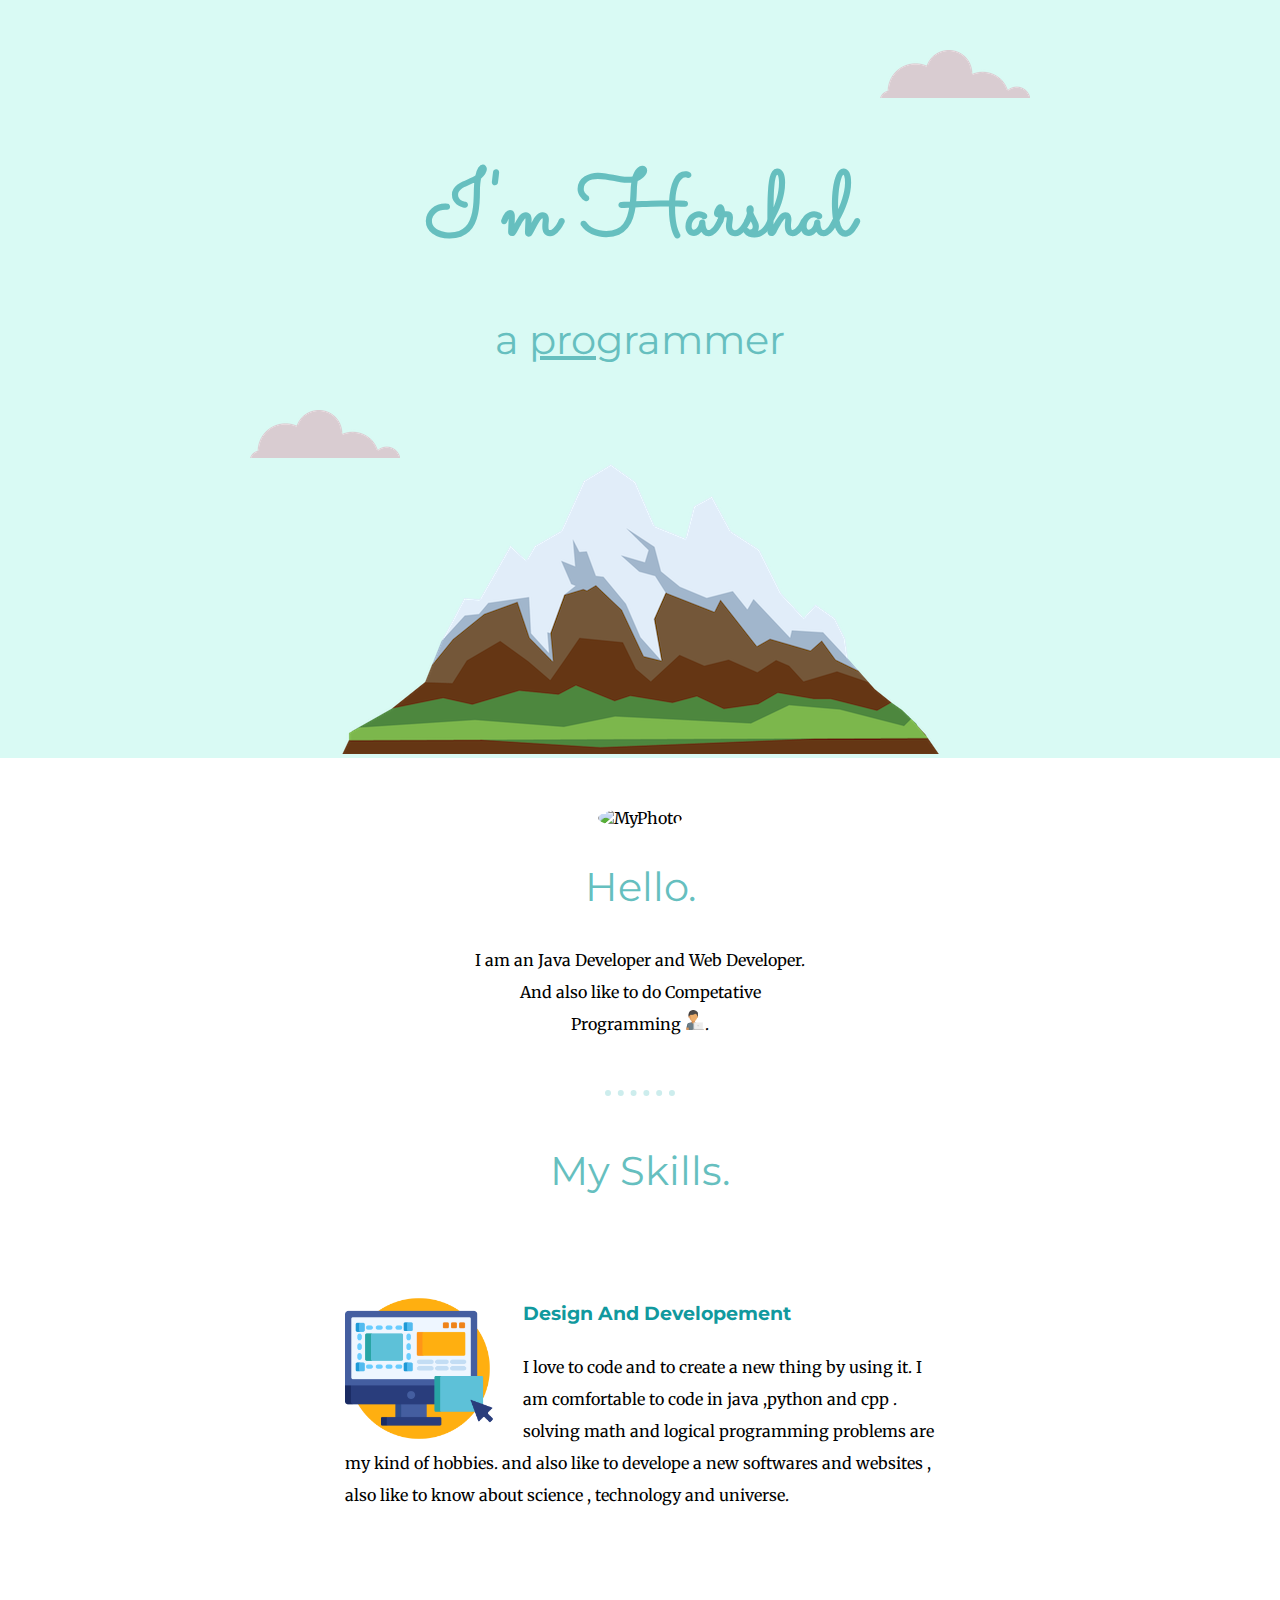
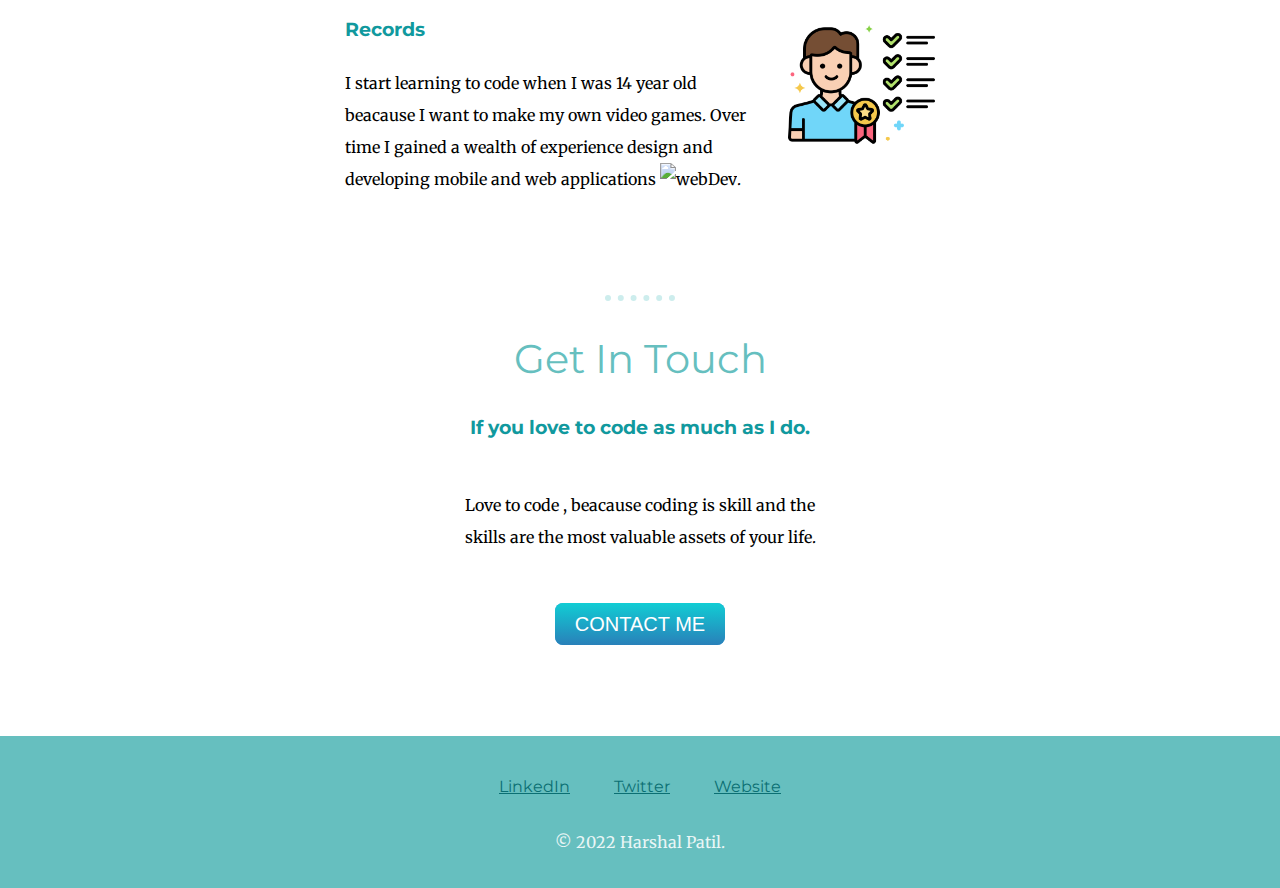
==== index.html @ 70bc445e "change file name to index.html and location of images." ====
<!DOCTYPE html>
<html lang="en">
<head>
    <meta charset="UTF-8">
    <meta http-equiv="X-UA-Compatible" content="IE=edge">
    <meta name="viewport" content="width=device-width, initial-scale=1.0">
    <title>CSS-My Site -- Module 05</title>
    <link rel="stylesheet" href="style.css">
    <link rel="icon" href="/Favicoi/favicon-16x16.png">
    <link rel="preconnect" href="https://fonts.googleapis.com">
    <link rel="preconnect" href="https://fonts.gstatic.com" crossorigin>
    <link href="https://fonts.googleapis.com/css2?family=Merriweather&family=Montserrat&family=Sacramento&display=swap" rel="stylesheet">
</head>
<body>
    <div class="TopBox">
        <img class="top-cloud" src="cloud.png" alt="cloud-img">
        <div  class="info">
            <h1 class="myName">I'm Harshal</h1>
            <h2>a <span class="pro">pro</span>grammer</h2>
        </div>
        <img class="bottom-cloud" src="cloud.png" alt="cloud-img">
        <img class="mountain" src="mountain.png" alt="mountain-img">
    </div>


    <div class="middle-container">
        <div class="profile">
            <img class="myPhoto" src="269781328_391324146120827_2790709833693372562_n.jpg" alt="MyPhoto">
            <h2>Hello.</h2>
            <p class="intro">I am an Java Developer and Web Developer. And also like to do Competative Programming <img class="programmer" src="programmer.png" alt="programmer">.</p>
        </div>
        <hr>
        <div class="skills">
            <h2>My Skills.</h2>
            <div class="skill-row">
            <img class="skillsPhoto1" src="ux.png" alt="mySkills">
            <h3>Design And Developement</h3>
            <p>I love to code and to create a new thing by using it. I am comfortable to code in java ,python and cpp . solving math and logical programming problems are my kind of hobbies. and also like to develope a new softwares and websites , also like to know about science , technology and universe.</p>
        </div>
        <div class="skill-row">
            <img class="skillPhoto2" src="requirements.png" alt="">
            <h3>Records</h3>
            <p>I start learning to code when I was 14 year old beacause I want to make my own video games. Over time I gained a wealth of experience design and developing mobile and web applications <img class="webDev" src="/Image/Extra photo/freelancer.png" alt="webDev">.</p>
        </div>
        </div>
        <hr>
        <div class="contact-me">
            <h2>Get In Touch</h2>
            <h3>If you love to code as much as I do.</h3>
            <p class="comfort">Love to code , beacause coding is skill and the skills are the most valuable assets of your life.</p>
            <a class="btn" href="mailto:name@email.com">CONTACT ME</a>
        </div>
    </div>


    <div class="bottom-container">
        <a class="footer-link" href="https://www.linkedin.com/">LinkedIn</a>
        <a class="footer-link" href="https://twitter.com/">Twitter</a>
        <a class="footer-link" href="https://www.appbrewery.co/">Website</a>
        <p class="copyrite">© 2022 Harshal Patil.</p>
    </div>

</body>

</html>
---- style.css ----
body{
    margin: 0px;
    text-align: center;
    font-family: 'Merriweather', serif;
    /* background-color: #d9faf4; */
}

h1{
    margin: 50px auto 0 auto; 
    font-family: 'Sacramento', cursive;
    font-size: 5.625rem;  /* 1rem or 1 em = 16px */
    color: #66BFBF;
}
h2{
    font-family: 'Montserrat', sans-serif;
    font-size: 2.5rem;
    color: #66BFBF;
    font-weight: normal;
}
h3{
    font-family: 'Montserrat', sans-serif;
    color: #11999E;
}
a{
    color: #0b6f73;
    font-family: 'Montserrat', sans-serif; 
    margin: 10px 20px;
}
a:hover{
    color:white;
}
hr{
    border-style: none;
    border-top-style: dotted;
    border-width: 6px;
    width: 6%;
    color: #cdeded;
}
/* p{
    margin: 0px;
    margin-bottom: 15px; ;
} */
.TopBox{
    background-color:#d9faf4;
    position: relative;
    padding-top: 100px;
    /* border:solid 10px;
    padding: 20px;
    height: 200px;
    width: 200px; */
}

.pro{
    text-decoration: underline;
}

.top-cloud{
    position: absolute;
    right: 250px;
    top: 50px;
}

.bottom-cloud{
    position: absolute;
    left:250px;
    bottom: 300px;
}
.myPhoto{
    height: 150px;
    width: 150px;
    border-radius: 100%;
}

.programmer{
    height: 20px;
    width: 20px;
}
.skillsPhoto1{
    height: 25%;
    width: 25%;
    margin-right: 30px;
    float: left;
}
.skillPhoto2{
    height: 25%;
    width: 25%;
    margin-left: 30px;
    float: right;
}
.webDev{
    height: 25px;
    width: 25px;
}

.skill-row{
    width: 50%;
    margin: 100px auto 100px auto;
    text-align: left;
    line-height: 2;
}
.skills{
    margin-top: 50px;
}
.intro{
    width: 30%;
    margin: auto;
    margin-bottom: 50px;
    line-height: 2;
}

.btn {
    background: #3498db;
    background-image: -webkit-linear-gradient(top, #11cdd4, #2980b9);
    background-image: -moz-linear-gradient(top, #11cdd4, #2980b9);
    background-image: -ms-linear-gradient(top, #11cdd4, #2980b9);
    background-image: -o-linear-gradient(top, #11cdd4, #2980b9);
    background-image: linear-gradient(to bottom, #11cdd4, #2980b9);
    -webkit-border-radius: 28;
    -moz-border-radius: 28;
    border-radius: 8px;
    font-family: Arial;
    color: #ffffff;
    font-size: 20px;
    padding: 10px 20px 10px 20px;
    text-decoration: none;
}

.btn:hover {
    background: #3cb0fd;
    background-image: -webkit-linear-gradient(top, #3cb0fd, #11cdd4);
    background-image: -moz-linear-gradient(top, #3cb0fd, #11cdd4);
    background-image: -ms-linear-gradient(top, #3cb0fd, #11cdd4);
    background-image: -o-linear-gradient(top, #3cb0fd, #11cdd4);
    background-image: linear-gradient(to bottom, #3cb0fd, #11cdd4);
    text-decoration: none;
}

.middle-container{
    margin: 50px;
}
.bottom-container{
    background-color: #66BFBF;
    padding: 40px;
    padding-bottom: 20px;
    margin: 0;
    margin-top: 100px;
}

.copyrite{
    color: #EAF6F6;
    padding: 20px;
    padding-bottom: 0;
}
.comfort{
    margin: 50px auto 60px auto;
    width: 30%;
    line-height: 2;
}
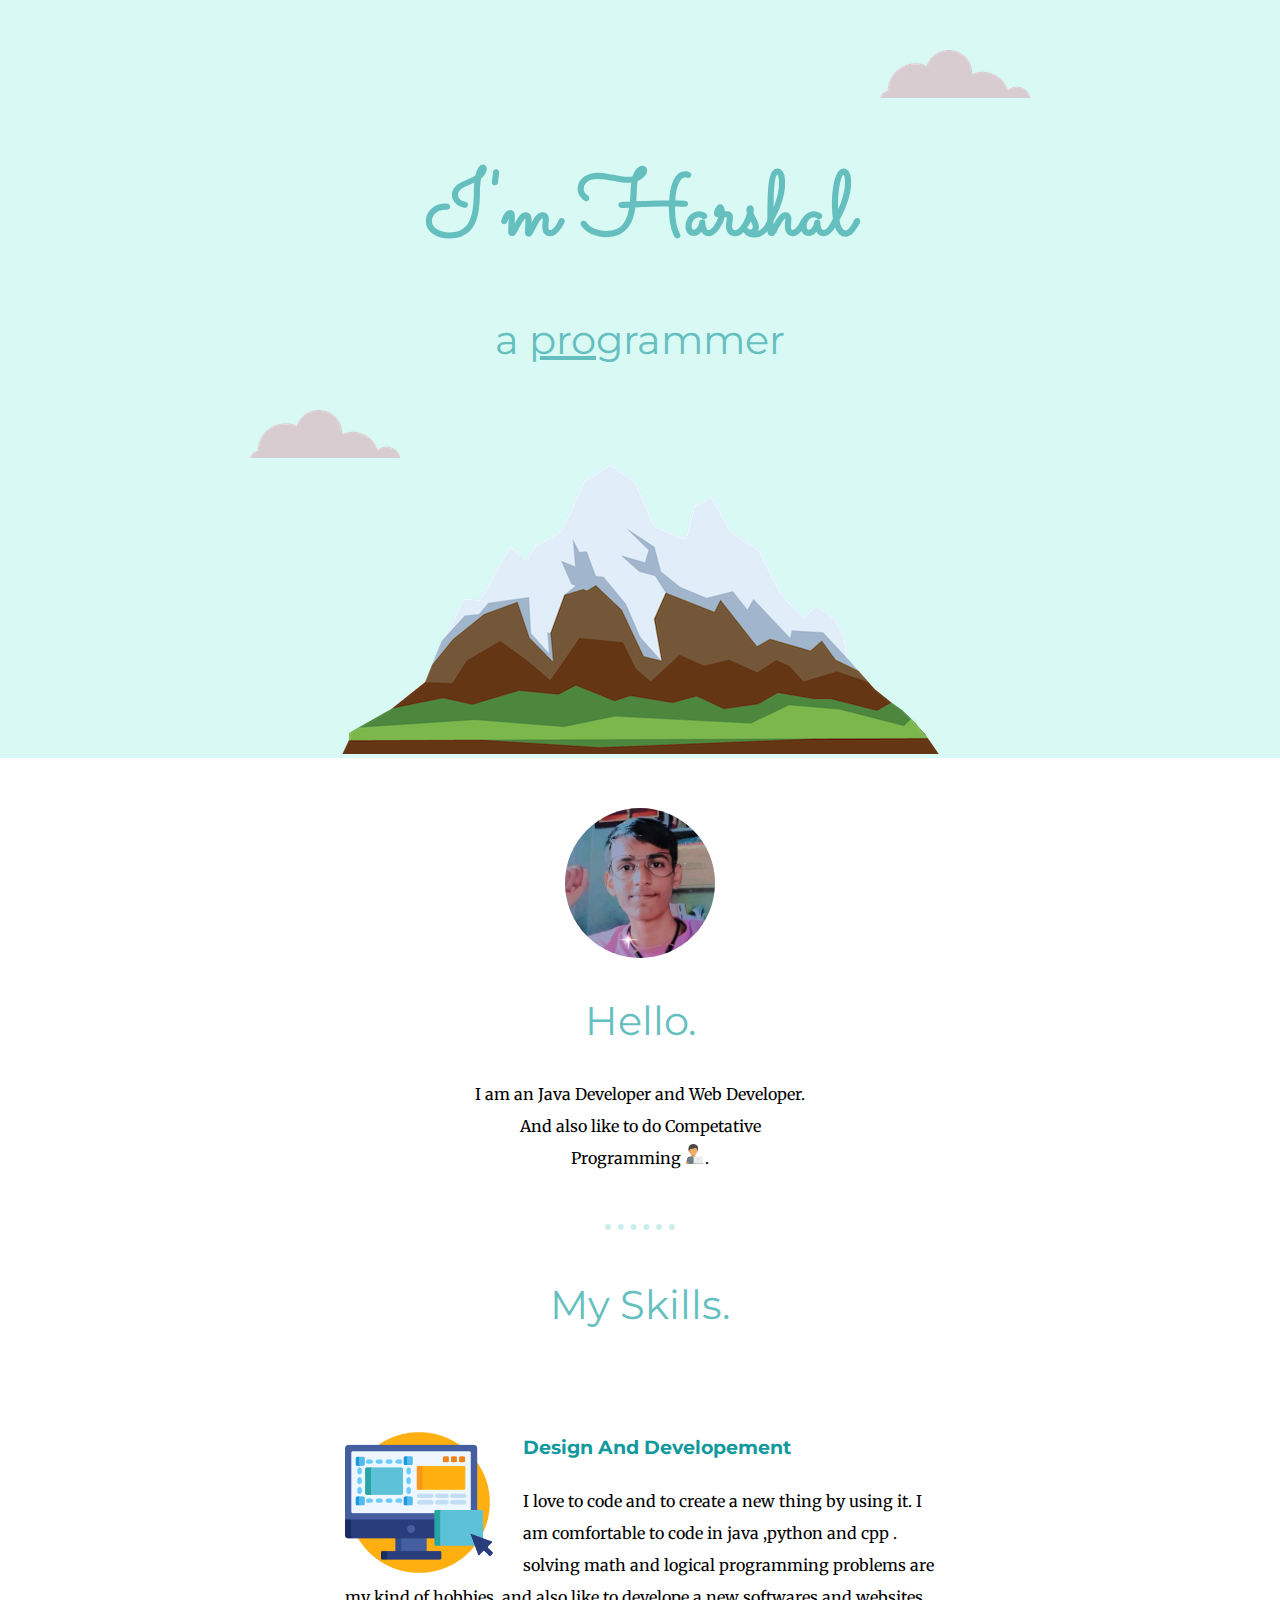
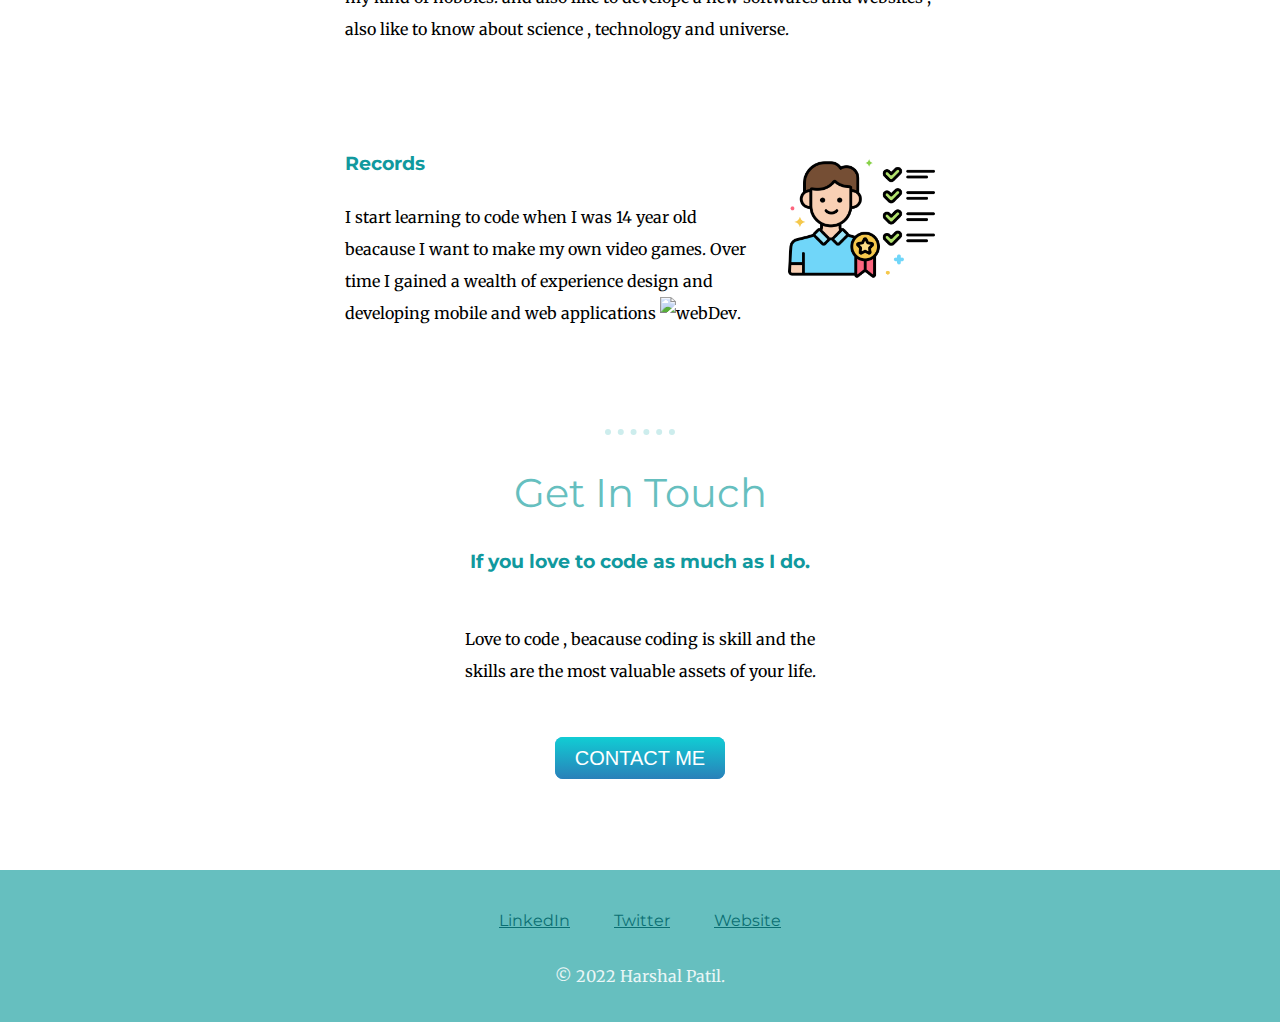
==== commit 5e69e445: "Adding mail" ====
--- a/index.html
+++ b/index.html
@@ -48,7 +48,7 @@
             <h2>Get In Touch</h2>
             <h3>If you love to code as much as I do.</h3>
             <p class="comfort">Love to code , beacause coding is skill and the skills are the most valuable assets of your life.</p>
-            <a class="btn" href="mailto:name@email.com">CONTACT ME</a>
+            <a class="btn" href="patilharsh2312@gmail.com">CONTACT ME</a>
         </div>
     </div>
 
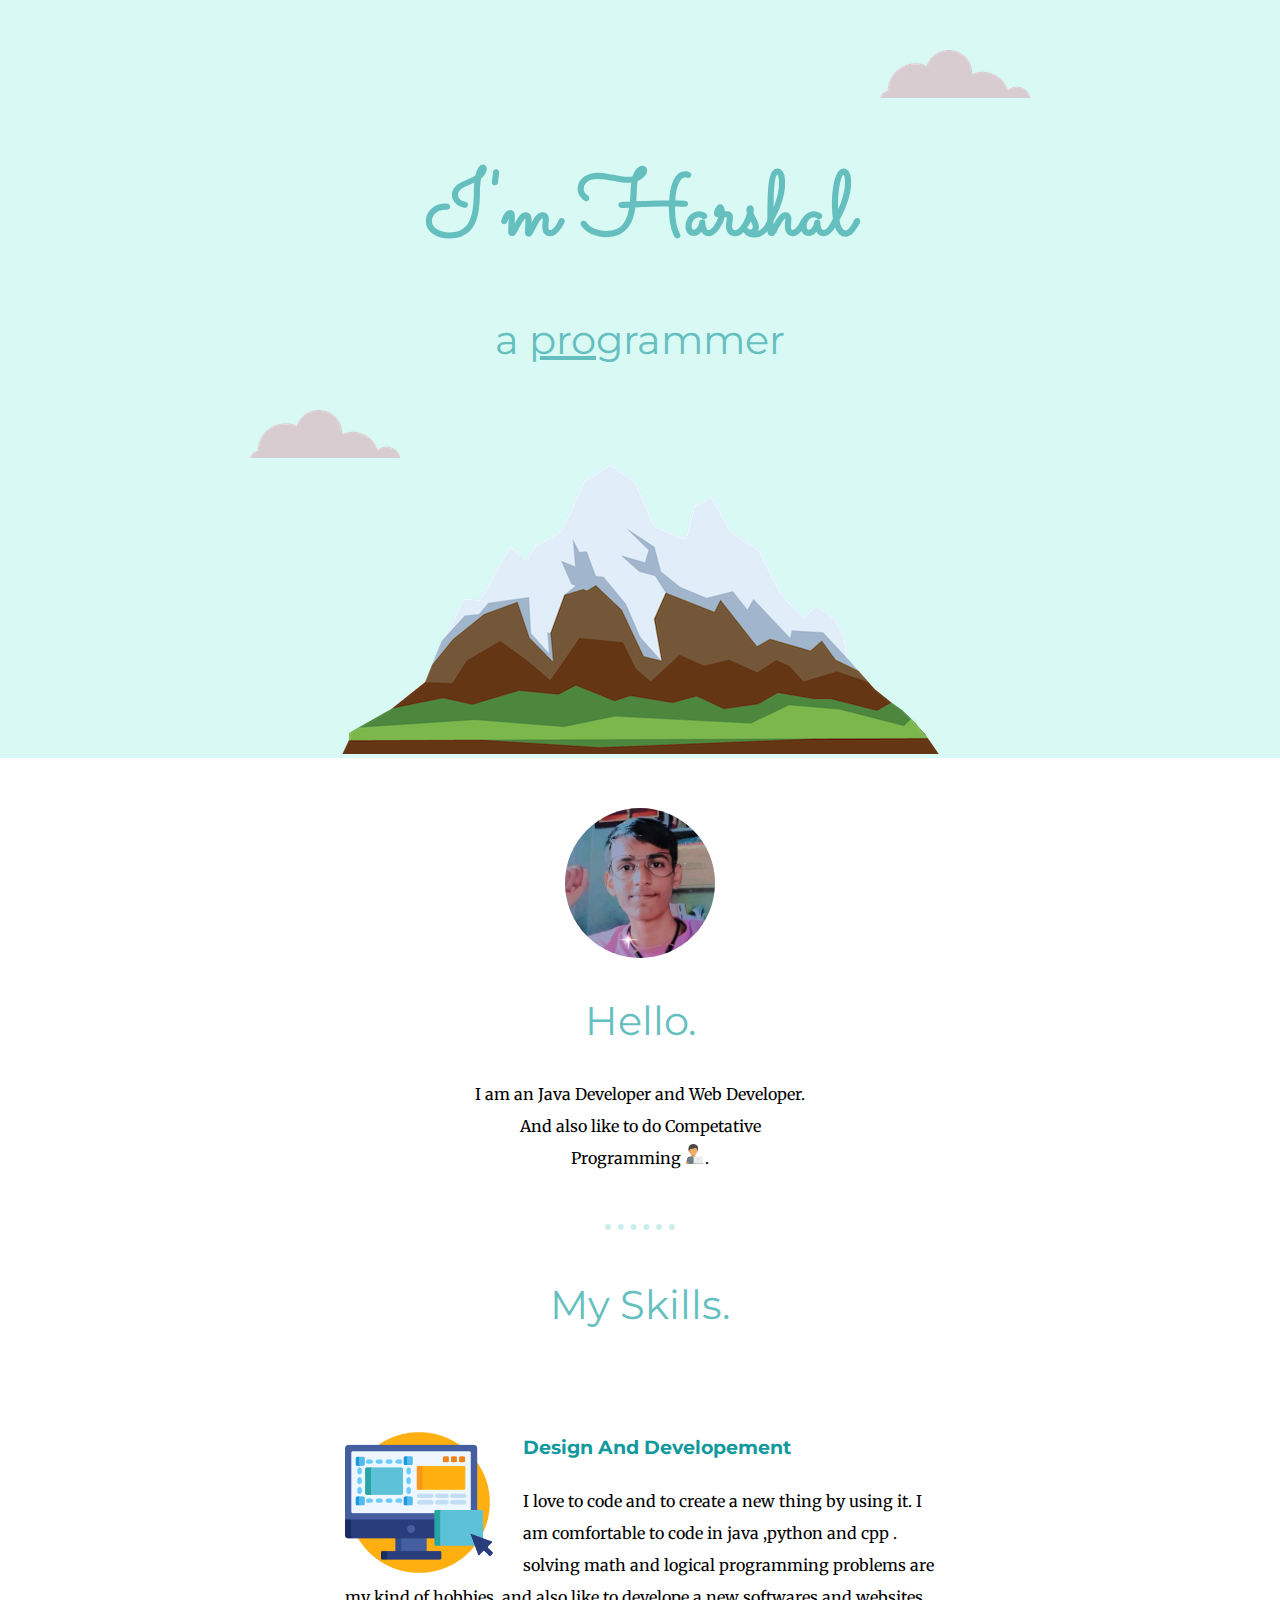
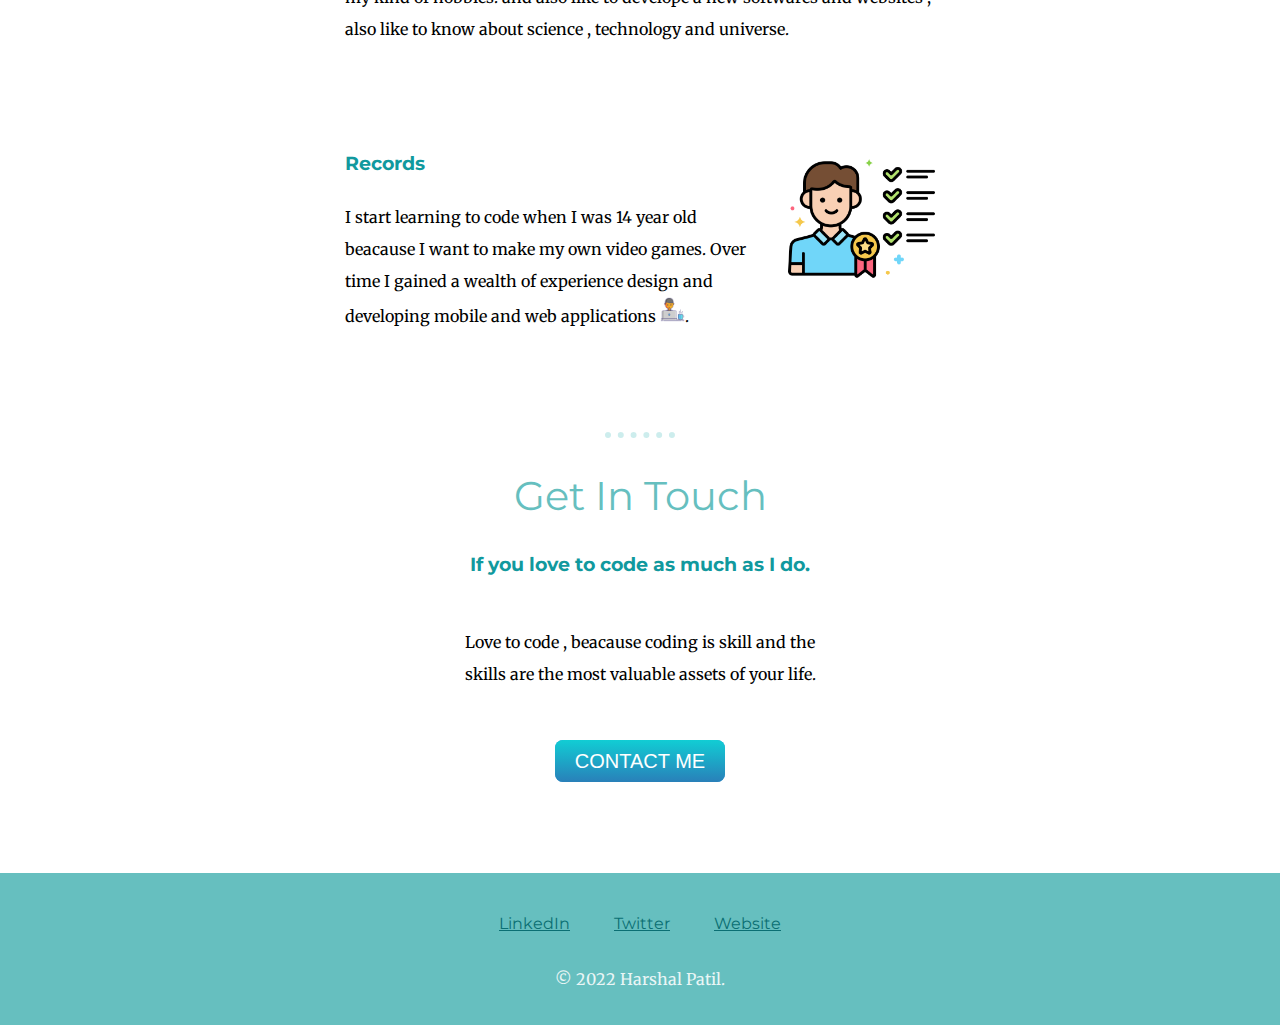
==== commit 2296f206: "Adding icon ( favicon)" ====
--- a/index.html
+++ b/index.html
@@ -6,7 +6,7 @@
     <meta name="viewport" content="width=device-width, initial-scale=1.0">
     <title>CSS-My Site -- Module 05</title>
     <link rel="stylesheet" href="style.css">
-    <link rel="icon" href="/Favicoi/favicon-16x16.png">
+    <link rel="icon" href="favicon-16x16.png">
     <link rel="preconnect" href="https://fonts.googleapis.com">
     <link rel="preconnect" href="https://fonts.gstatic.com" crossorigin>
     <link href="https://fonts.googleapis.com/css2?family=Merriweather&family=Montserrat&family=Sacramento&display=swap" rel="stylesheet">
@@ -40,7 +40,7 @@
         <div class="skill-row">
             <img class="skillPhoto2" src="requirements.png" alt="">
             <h3>Records</h3>
-            <p>I start learning to code when I was 14 year old beacause I want to make my own video games. Over time I gained a wealth of experience design and developing mobile and web applications <img class="webDev" src="/Image/Extra photo/freelancer.png" alt="webDev">.</p>
+            <p>I start learning to code when I was 14 year old beacause I want to make my own video games. Over time I gained a wealth of experience design and developing mobile and web applications <img class="webDev" src="freelancer.png" alt="webDev">.</p>
         </div>
         </div>
         <hr>
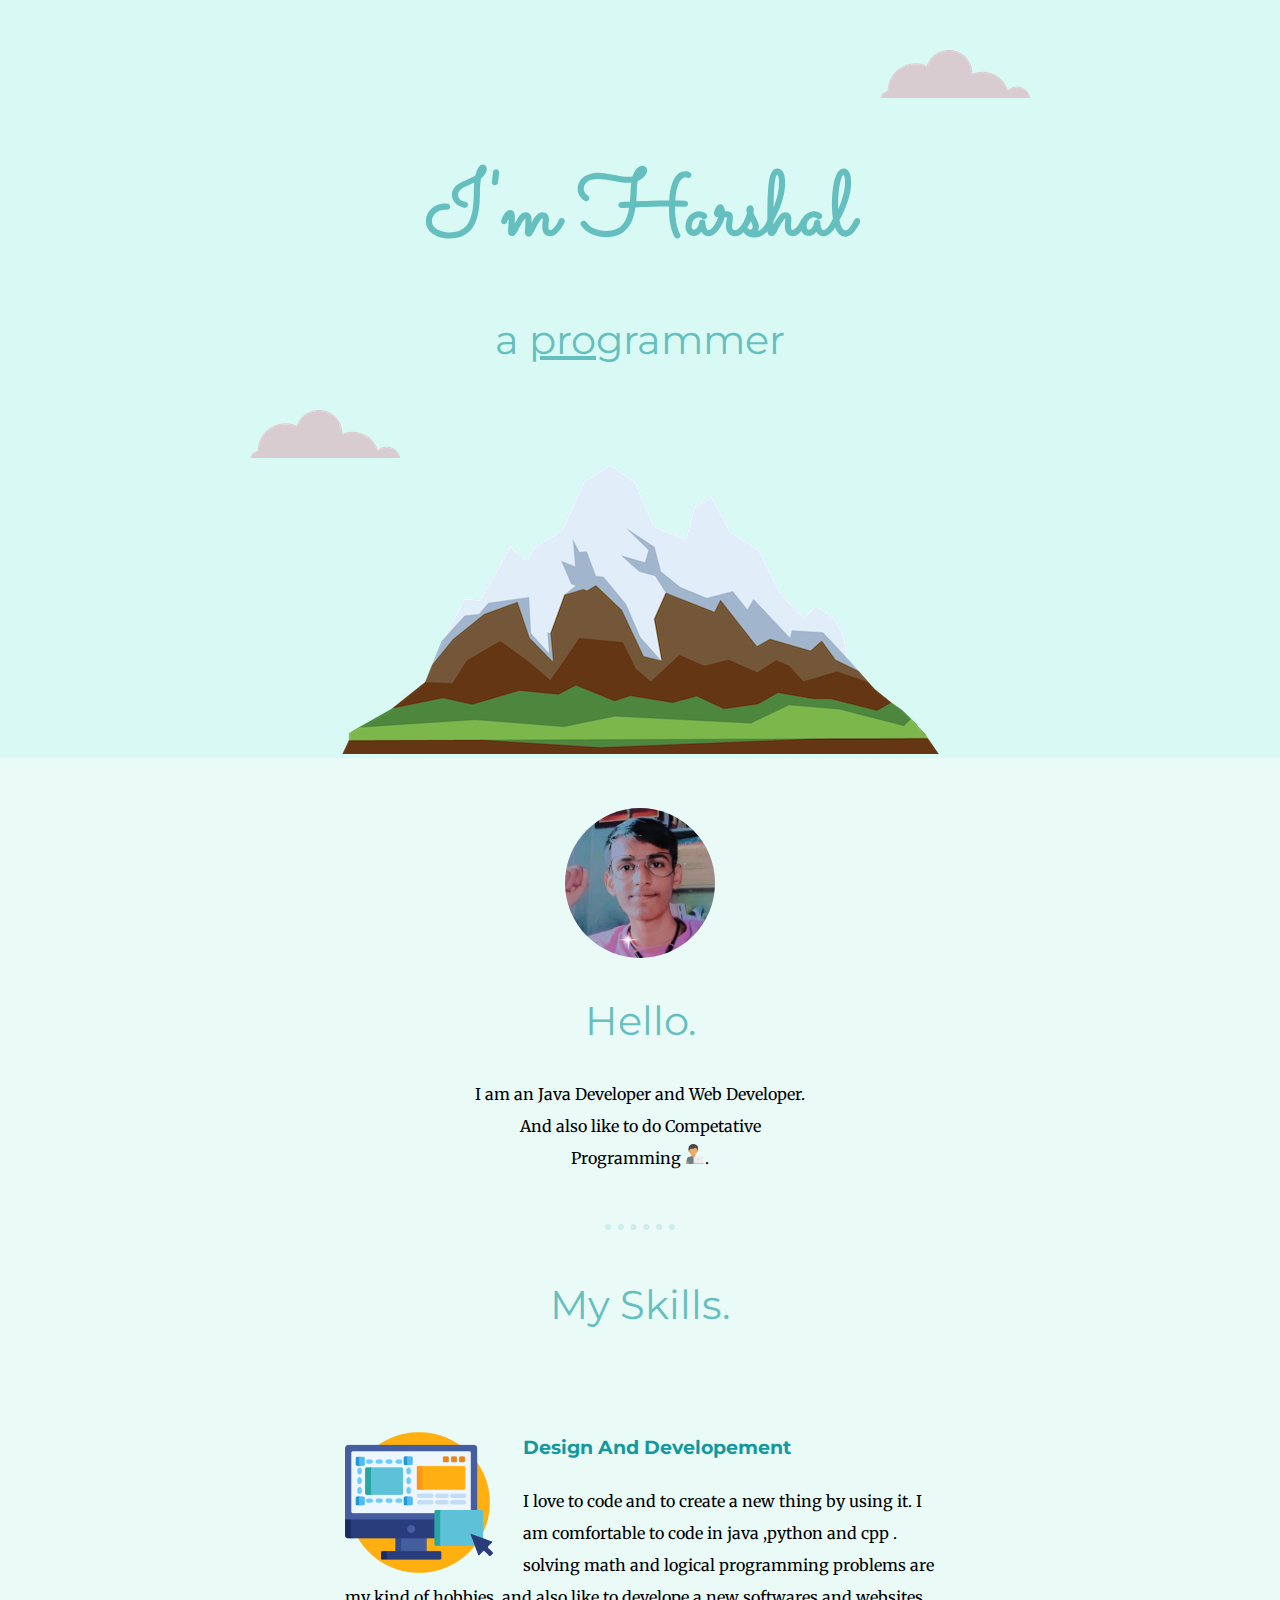
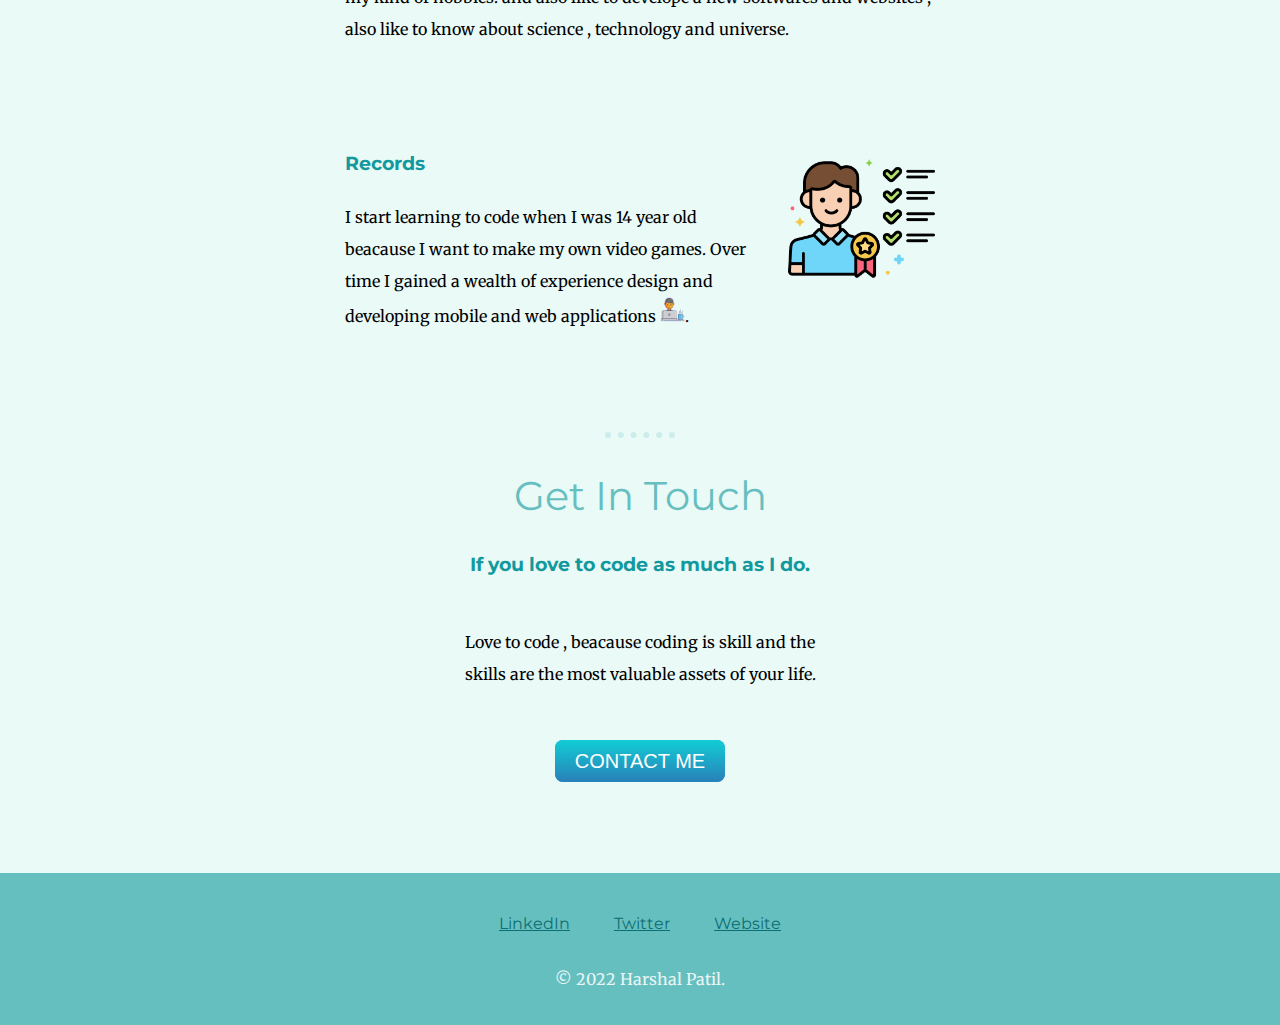
==== commit 0826a4c9: "contact btn change" ====
--- a/index.html
+++ b/index.html
@@ -48,7 +48,7 @@
             <h2>Get In Touch</h2>
             <h3>If you love to code as much as I do.</h3>
             <p class="comfort">Love to code , beacause coding is skill and the skills are the most valuable assets of your life.</p>
-            <a class="btn" href="patilharsh2312@gmail.com">CONTACT ME</a>
+            <a class="btn" href="mailto:patilharsh2312@email.com">CONTACT ME</a>
         </div>
     </div>
 
@@ -56,7 +56,7 @@
     <div class="bottom-container">
         <a class="footer-link" href="https://www.linkedin.com/">LinkedIn</a>
         <a class="footer-link" href="https://twitter.com/">Twitter</a>
-        <a class="footer-link" href="https://www.appbrewery.co/">Website</a>
+        <a class="footer-link" href="https://harsh23patil.github.io/PBL-SE-DietGuru/">Website</a>
         <p class="copyrite">© 2022 Harshal Patil.</p>
     </div>
 
--- a/style.css
+++ b/style.css
@@ -3,6 +3,7 @@
     text-align: center;
     font-family: 'Merriweather', serif;
     /* background-color: #d9faf4; */
+    background-color:#eafaf7;
 }
 
 h1{
